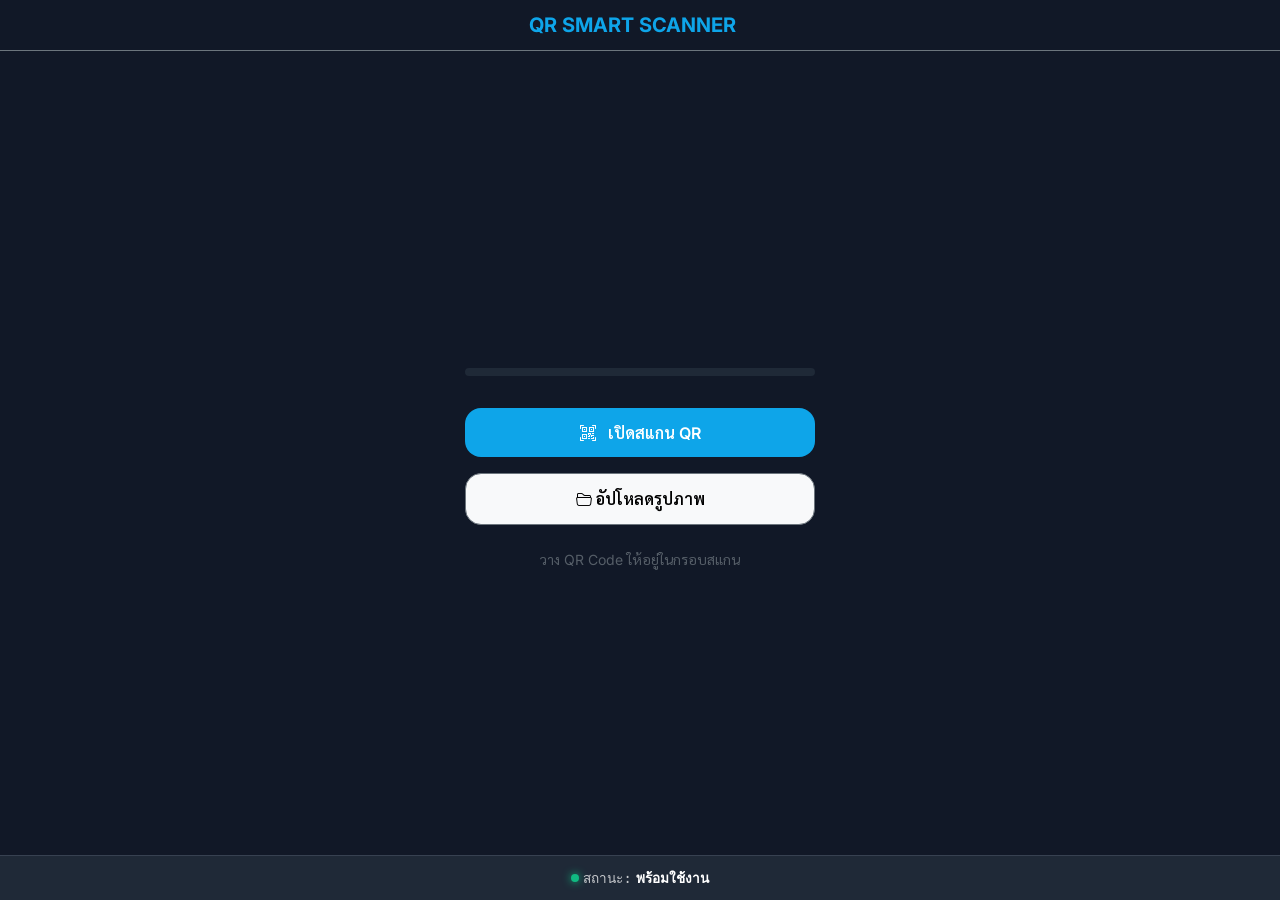
==== index.html @ f6869307 "Move-file" ====
<!DOCTYPE html>
<html lang="th">

<head>
    <meta charset="UTF-8">
    <meta name="viewport" content="width=device-width, initial-scale=1.0, maximum-scale=1.0, user-scalable=no">
    <title>QR SMART Scanner</title>

    <link href="https://cdn.jsdelivr.net/npm/bootstrap@5.3.0/dist/css/bootstrap.min.css" rel="stylesheet">
    <link rel="stylesheet" href="https://cdn.jsdelivr.net/npm/bootstrap-icons@1.11.3/font/bootstrap-icons.min.css">
    <script src="https://cdn.jsdelivr.net/npm/bootstrap@5.3.0/dist/js/bootstrap.bundle.min.js"></script>
    <script src="https://cdn.jsdelivr.net/npm/sweetalert2@11"></script>
    <link href="https://fonts.googleapis.com/css2?family=Inter:wght@400;600&family=Sarabun:wght@400;500&display=swap"
        rel="stylesheet">
    <script src="https://unpkg.com/html5-qrcode"></script>
    <link rel="icon" href="../static/images/qrcode.svg" type="image/svg+xml">
    <link rel="stylesheet" href="../static/css/index.css">
</head>

<body>
    <nav class="navbar border-bottom border-secondary">
        <div class="container justify-content-center">
            <span class="navbar-brand mb-0 h1 text-success fw-bold">QR SMART SCANNER</span>
        </div>
    </nav>

    <main class="container flex-grow-1 d-flex flex-column align-items-center justify-content-center">

        <div class="scanner-wrapper">
            <div id="laser" class="laser-line"></div>
            <div id="reader"></div>

            <div class="scan-frame">
                <div class="corner top-left"></div>
                <div class="corner top-right"></div>
                <div class="corner bottom-left"></div>
                <div class="corner bottom-right"></div>
            </div>

            <div id="preview-container" class="preview-container d-none">
                <img id="preview-image" src="" alt="Uploaded QR">
                <button id="btn-close-preview" class="btn-close-preview">✖</button>
            </div>
        </div>

        <div class="w-100" style="max-width: 350px;">
            <div class="d-grid gap-3">
                <button id="btn-toggle" onclick="toggleCamera()" class="btn btn-custom btn-scan-start">
                    <i class="bi bi-qr-code-scan me-2"></i> <span id="btn-text">เปิดสแกน QR</span>
                </button>

                <button onclick="document.getElementById('file-input').click()"
                    class="btn btn-custom btn-light border-secondary">
                    <i class="bi bi-folder2-open"></i> อัปโหลดรูปภาพ
                </button>
                <input type="file" id="file-input" accept="image/*" class="hidden d-none">
            </div>

            <div id="info" class="text-center mt-4 text-secondary small">
                <p class="mb-0 opacity-75">วาง QR Code ให้อยู่ในกรอบสแกน</p>
            </div>
        </div>

    </main>

    <footer class="log-panel">
        <div class="container d-flex align-items-center justify-content-center"
            style="color: #fff; font-size: 0.85rem;">
            <span id="status-dot" class="status-dot-active me-1 mt-0"></span>
            <span class="opacity-75">สถานะ:</span>
            <span id="status-log" class="ms-1 fw-bold">พร้อมใช้งาน</span>
        </div>
    </footer>

    <script src="../static/js/index.js"></script>
</body>

</html>
---- static/css/index.css ----
:root {
    --primary-blue: #0ea5e9;
    --glow-blue: rgba(14, 165, 233, 0.6);
    --dark-bg: #111827;
}

body {
    font-family: 'Inter', 'Sarabun', sans-serif;
    background-color: var(--dark-bg);
    color: white;
    min-height: 100vh;
    display: flex;
    flex-direction: column;
}

.scanner-wrapper {
    position: relative;
    width: 100%;
    max-width: 350px;
    margin: 2rem auto;
    border-radius: 2rem;
    overflow: hidden;
    border: 4px solid #1f2937;
    box-shadow: 0 25px 50px -12px rgba(0, 0, 0, 0.5);
}

#reader {
    border: none !important;
    background: black;
}

#reader__dashboard {
    display: none !important;
}

.laser-line {
    position: absolute;
    left: 15%;
    width: 70%;
    height: 3px;
    background-color: var(--primary-blue);
    box-shadow: 0 0 15px var(--primary-blue);
    z-index: 10;
    display: none;
    animation: moveLaser 2.5s infinite linear;
}

@keyframes moveLaser {

    0%,
    100% {
        top: 10%;
    }

    50% {
        top: 90%;
    }
}

.btn-custom {
    border-radius: 1rem;
    padding: 0.8rem 1.5rem;
    font-weight: 600;
    transition: all 0.2s;
}

.btn-scan-start {
    background-color: var(--primary-blue);
    color: white;
    border: none;
}

.btn-scan-start:hover {
    background-color: #0284c7;
    color: white;
}

.btn-scan-stop {
    background-color: #ef4444;
    color: white;
    border: none;
}

.btn-scan-stop:hover {
    background-color: #bd1e1e;
    color: white;
}

.log-panel {
    background: #1f2937;
    color: #fff;
    font-family: monospace;
    font-size: 0.75rem;
    padding: 0.75rem;
    border-top: 1px solid #374151;
}

.text-success {
    color: var(--primary-blue) !important;
}

.scan-frame {
    position: absolute;
    top: 50%;
    left: 50%;
    transform: translate(-50%, -50%);
    width: 250px;
    height: 250px;
    z-index: 11;
    pointer-events: none;
}

.corner {
    position: absolute;
    width: 30px;
    height: 30px;
    border: 4px solid var(--primary-blue);
    filter: drop-shadow(0 0 5px var(--primary-blue));
}

.top-left {
    top: 0;
    left: 0;
    border-right: none;
    border-bottom: none;
    border-top-left-radius: 12px;
}

.top-right {
    top: 0;
    right: 0;
    border-left: none;
    border-bottom: none;
    border-top-right-radius: 12px;
}

.bottom-left {
    bottom: 0;
    left: 0;
    border-right: none;
    border-top: none;
    border-bottom-left-radius: 12px;
}

.bottom-right {
    bottom: 0;
    right: 0;
    border-left: none;
    border-top: none;
    border-bottom-right-radius: 12px;
}

.preview-container {
    position: absolute;
    top: 0;
    left: 0;
    width: 100%;
    height: 100%;
    background-color: rgba(0, 0, 0, 0.9);
    z-index: 20;
    display: flex;
    align-items: center;
    justify-content: center;
}

#preview-image {
    max-width: 90%;
    max-height: 90%;
    object-fit: contain;
    border-radius: 12px;
    box-shadow: 0 10px 25px rgba(0, 0, 0, 0.5);
}

.btn-close-preview {
    position: absolute;
    top: 15px;
    right: 15px;
    background-color: rgba(239, 68, 68, 0.9);
    color: white;
    border: none;
    border-radius: 50%;
    width: 35px;
    height: 35px;
    font-size: 16px;
    display: flex;
    align-items: center;
    justify-content: center;
    cursor: pointer;
    box-shadow: 0 4px 6px rgba(0, 0, 0, 0.3);
    transition: all 0.2s;
}

.btn-close-preview:hover {
    background-color: #dc2626;
    transform: scale(1.1);
}

@keyframes pulse {
    0% {
        opacity: 1;
        transform: scale(1);
    }

    50% {
        opacity: 0.7;
        transform: scale(1.05);
    }

    100% {
        opacity: 1;
        transform: scale(1);
    }
}

.status-dot-standby,
.status-dot-active {
    width: 8px;
    height: 8px;
    border-radius: 50%;
    display: inline-block;
    transition: all 0.3s ease;
}

.status-dot-standby {
    background-color: #f59e0b;
    box-shadow: 0 0 5px #f59e0b;
    animation: status-pulse 1.5s infinite;
}

.status-dot-active {
    background-color: #10b981;
    box-shadow: 0 0 8px #10b981;
    animation: status-pulse 1.5s infinite;
}

.status-dot-ready {
    width: 8px;
    height: 8px;
    border-radius: 50%;
    display: inline-block;
    background-color: #10b981;
    box-shadow: 0 0 5px #10b981;
}

@keyframes status-pulse {
    0% {
        transform: scale(0.95);
        box-shadow: 0 0 0 0 rgba(16, 185, 129, 0.7);
    }

    70% {
        transform: scale(1);
        box-shadow: 0 0 0 6px rgba(16, 185, 129, 0);
    }

    100% {
        transform: scale(0.95);
        box-shadow: 0 0 0 0 rgba(16, 185, 129, 0);
    }
}
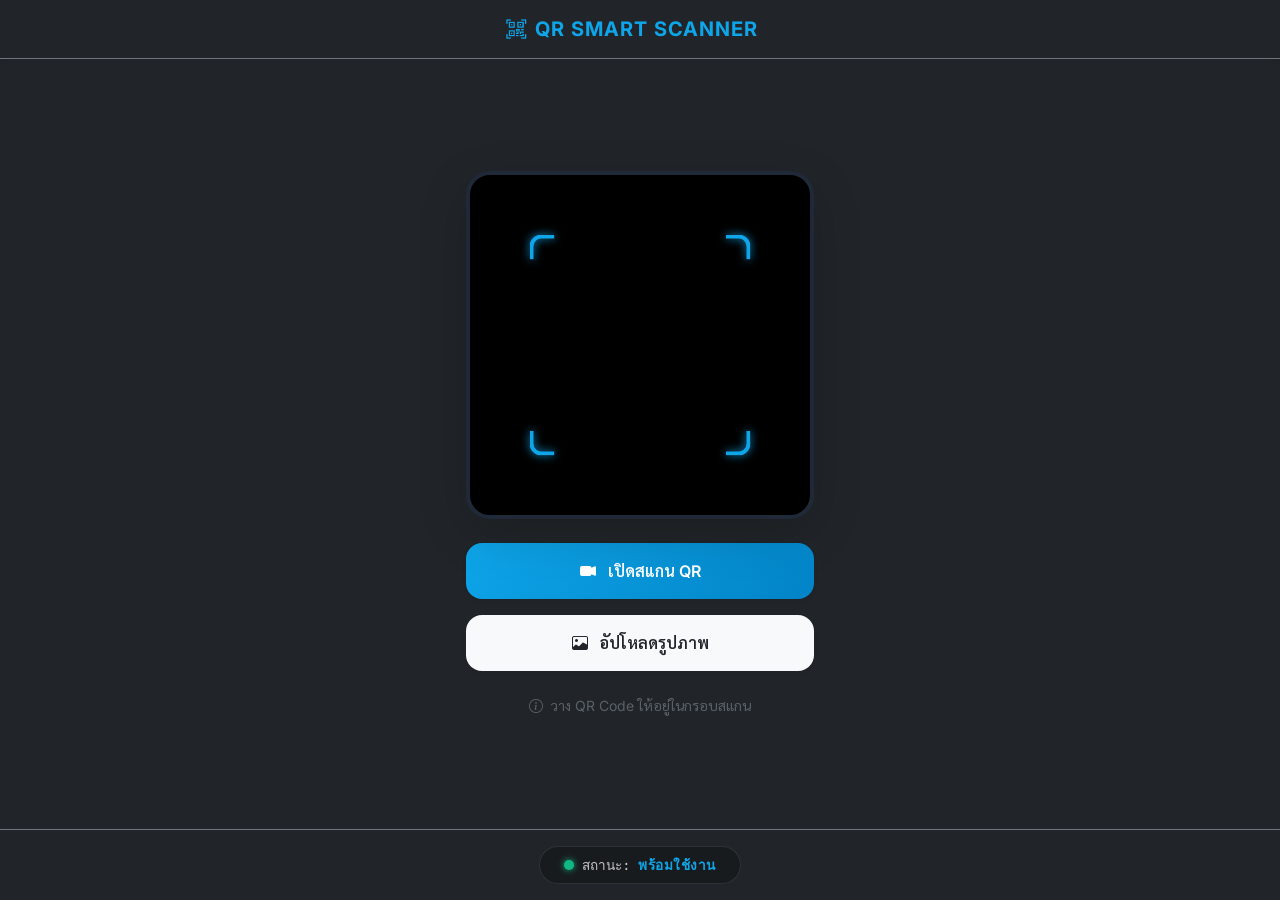
==== commit 2bba94bc: "Fix-all-project" ====
--- a/index.html
+++ b/index.html
@@ -17,58 +17,73 @@
     <link rel="stylesheet" href="../static/css/index.css">
 </head>
 
-<body>
-    <nav class="navbar border-bottom border-secondary">
-        <div class="container justify-content-center">
-            <span class="navbar-brand mb-0 h1 text-success fw-bold">QR SMART SCANNER</span>
+<body class="d-flex flex-column min-vh-100 bg-dark text-light">
+
+    <nav class="navbar border-bottom border-secondary bg-dark shadow-sm">
+        <div class="container justify-content-center py-1">
+            <span class="navbar-brand mb-0 h4 text-success fw-bold text-uppercase" style="letter-spacing: 1px;">
+                <i class="bi bi-qr-code-scan me-2"></i>QR SMART SCANNER
+            </span>
         </div>
     </nav>
 
-    <main class="container flex-grow-1 d-flex flex-column align-items-center justify-content-center">
+    <main class="container flex-grow-1 d-flex flex-column align-items-center justify-content-center py-4 py-md-5">
 
-        <div class="scanner-wrapper">
-            <div id="laser" class="laser-line"></div>
-            <div id="reader"></div>
+        <div class="row w-100 justify-content-center">
 
-            <div class="scan-frame">
-                <div class="corner top-left"></div>
-                <div class="corner top-right"></div>
-                <div class="corner bottom-left"></div>
-                <div class="corner bottom-right"></div>
-            </div>
+            <div class="col-12 col-sm-10 col-md-8 col-lg-5 col-xl-4 d-flex flex-column align-items-center">
 
-            <div id="preview-container" class="preview-container d-none">
-                <img id="preview-image" src="" alt="Uploaded QR">
-                <button id="btn-close-preview" class="btn-close-preview">✖</button>
-            </div>
-        </div>
+                <div class="scanner-wrapper w-100 mb-4 shadow-lg">
+                    <div id="laser" class="laser-line"></div>
+                    <div id="reader"></div>
 
-        <div class="w-100" style="max-width: 350px;">
-            <div class="d-grid gap-3">
-                <button id="btn-toggle" onclick="toggleCamera()" class="btn btn-custom btn-scan-start">
-                    <i class="bi bi-qr-code-scan me-2"></i> <span id="btn-text">เปิดสแกน QR</span>
-                </button>
+                    <div class="scan-frame">
+                        <div class="corner top-left"></div>
+                        <div class="corner top-right"></div>
+                        <div class="corner bottom-left"></div>
+                        <div class="corner bottom-right"></div>
+                    </div>
 
-                <button onclick="document.getElementById('file-input').click()"
-                    class="btn btn-custom btn-light border-secondary">
-                    <i class="bi bi-folder2-open"></i> อัปโหลดรูปภาพ
-                </button>
-                <input type="file" id="file-input" accept="image/*" class="hidden d-none">
-            </div>
+                    <div id="preview-container" class="preview-container d-none">
+                        <img id="preview-image" src="" alt="Uploaded QR">
+                        <button id="btn-close-preview" class="btn-close-preview" aria-label="Close Preview">✖</button>
+                    </div>
+                </div>
 
-            <div id="info" class="text-center mt-4 text-secondary small">
-                <p class="mb-0 opacity-75">วาง QR Code ให้อยู่ในกรอบสแกน</p>
+                <div class="w-100 px-3 px-sm-0">
+                    <div class="d-grid gap-3">
+                        <button id="btn-toggle" onclick="toggleCamera()"
+                            class="btn btn-custom btn-scan-start py-3 shadow-sm fs-6">
+                            <i class="bi bi-camera-video-fill me-2"></i> <span id="btn-text">เปิดสแกน QR</span>
+                        </button>
+
+                        <button onclick="document.getElementById('file-input').click()"
+                            class="btn btn-custom btn-light border-secondary py-3 shadow-sm fs-6 text-dark">
+                            <i class="bi bi-image me-2"></i> อัปโหลดรูปภาพ
+                        </button>
+                        <input type="file" id="file-input" accept="image/*" class="d-none">
+                    </div>
+
+                    <div id="info" class="text-center mt-4 text-secondary small">
+                        <p class="mb-0 opacity-75"><i class="bi bi-info-circle me-1"></i> วาง QR Code ให้อยู่ในกรอบสแกน
+                        </p>
+                    </div>
+                </div>
+
             </div>
         </div>
 
     </main>
 
-    <footer class="log-panel">
-        <div class="container d-flex align-items-center justify-content-center"
-            style="color: #fff; font-size: 0.85rem;">
-            <span id="status-dot" class="status-dot-active me-1 mt-0"></span>
-            <span class="opacity-75">สถานะ:</span>
-            <span id="status-log" class="ms-1 fw-bold">พร้อมใช้งาน</span>
+    <footer class="log-panel py-3 mt-auto bg-dark border-top border-secondary">
+        <div class="container d-flex align-items-center justify-content-center text-white" style="font-size: 0.85rem;">
+            <div
+                class="bg-black bg-opacity-25 px-4 py-2 rounded-pill d-flex align-items-center border border-secondary border-opacity-25">
+                <span id="status-dot" class="status-dot-ready me-2 mt-0"></span>
+                <span class="opacity-75">สถานะ:</span>
+                <span id="status-log" class="ms-2 fw-bold text-success text-uppercase"
+                    style="letter-spacing: 0.5px;">พร้อมใช้งาน</span>
+            </div>
         </div>
     </footer>
 
--- a/static/css/index.css
+++ b/static/css/index.css
@@ -1,102 +1,94 @@
+/* =========================================
+   QR SMART SCANNER - MAIN CSS
+   ========================================= */
+
 :root {
+    /* Color Palette */
     --primary-blue: #0ea5e9;
+    --primary-blue-hover: #0284c7;
+    --danger-red: #ef4444;
+    --danger-red-hover: #dc2626;
+    --success-green: #10b981;
+    --warning-yellow: #f59e0b;
+    --dark-bg: #111827;
+    --border-gray: #1f2937;
+
+    /* Glow Effects */
     --glow-blue: rgba(14, 165, 233, 0.6);
-    --dark-bg: #111827;
+    --glow-green: rgba(16, 185, 129, 0.6);
 }
 
 body {
     font-family: 'Inter', 'Sarabun', sans-serif;
     background-color: var(--dark-bg);
     color: white;
-    min-height: 100vh;
-    display: flex;
-    flex-direction: column;
-}
-
+    /* การจัดการ Layout หลักถูกย้ายไปใช้ class ของ Bootstrap (d-flex, min-vh-100) ใน HTML แล้ว */
+}
+
+/* -----------------------------------------
+   1. Scanner Core (กล่องสแกนเนอร์)
+   ----------------------------------------- */
 .scanner-wrapper {
     position: relative;
     width: 100%;
-    max-width: 350px;
-    margin: 2rem auto;
-    border-radius: 2rem;
+    /* ไม่ฟิกซ์ px แล้ว ปล่อยให้ Bootstrap Grid คุมขนาด แต่ใส่ max-width กันเหนียวไว้ */
+    max-width: 450px;
+    margin: 0 auto;
+    border-radius: 1.5rem;
     overflow: hidden;
-    border: 4px solid #1f2937;
-    box-shadow: 0 25px 50px -12px rgba(0, 0, 0, 0.5);
+    background: #000;
+    border: 4px solid var(--border-gray);
+    box-shadow: 0 20px 25px -5px rgba(0, 0, 0, 0.5), 0 10px 10px -5px rgba(0, 0, 0, 0.2);
+    /* หัวใจสำคัญ: บังคับให้กล่องเป็นสี่เหลี่ยมจัตุรัสเสมอในทุกหน้าจอ */
+    aspect-ratio: 1 / 1;
 }
 
 #reader {
+    width: 100% !important;
+    height: 100% !important;
     border: none !important;
-    background: black;
+}
+
+/* บังคับให้ภาพจากกล้องขยายเต็มกรอบจัตุรัส ไม่ให้ภาพเบี้ยวหรือยืด */
+#reader video {
+    width: 100% !important;
+    height: 100% !important;
+    object-fit: cover !important;
 }
 
 #reader__dashboard {
     display: none !important;
 }
 
+/* -----------------------------------------
+   2. Scanner UI (เลเซอร์ และ กรอบสแกน)
+   ----------------------------------------- */
 .laser-line {
     position: absolute;
-    left: 15%;
-    width: 70%;
-    height: 3px;
+    left: 10%;
+    width: 80%;
+    /* ยืดหยุ่นตามขนาดกล่อง */
+    height: 2px;
     background-color: var(--primary-blue);
-    box-shadow: 0 0 15px var(--primary-blue);
+    box-shadow: 0 0 12px var(--primary-blue), 0 0 4px white;
     z-index: 10;
     display: none;
-    animation: moveLaser 2.5s infinite linear;
+    animation: moveLaser 2.5s infinite ease-in-out;
+    /* เปลี่ยนเป็น ease-in-out ให้ดูสมูทขึ้น */
 }
 
 @keyframes moveLaser {
 
     0%,
     100% {
-        top: 10%;
+        top: 15%;
+        opacity: 0.2;
     }
 
     50% {
-        top: 90%;
-    }
-}
-
-.btn-custom {
-    border-radius: 1rem;
-    padding: 0.8rem 1.5rem;
-    font-weight: 600;
-    transition: all 0.2s;
-}
-
-.btn-scan-start {
-    background-color: var(--primary-blue);
-    color: white;
-    border: none;
-}
-
-.btn-scan-start:hover {
-    background-color: #0284c7;
-    color: white;
-}
-
-.btn-scan-stop {
-    background-color: #ef4444;
-    color: white;
-    border: none;
-}
-
-.btn-scan-stop:hover {
-    background-color: #bd1e1e;
-    color: white;
-}
-
-.log-panel {
-    background: #1f2937;
-    color: #fff;
-    font-family: monospace;
-    font-size: 0.75rem;
-    padding: 0.75rem;
-    border-top: 1px solid #374151;
-}
-
-.text-success {
-    color: var(--primary-blue) !important;
+        top: 85%;
+        opacity: 1;
+    }
 }
 
 .scan-frame {
@@ -104,18 +96,20 @@
     top: 50%;
     left: 50%;
     transform: translate(-50%, -50%);
-    width: 250px;
-    height: 250px;
+    /* เปลี่ยนจาก 250px เป็น % เพื่อให้ย่อขยายตามจอมือถือ */
+    width: 65%;
+    height: 65%;
     z-index: 11;
     pointer-events: none;
 }
 
 .corner {
     position: absolute;
-    width: 30px;
-    height: 30px;
+    width: 25px;
+    /* ลดขนาดลงนิดนึงให้ดูพรีเมียม */
+    height: 25px;
     border: 4px solid var(--primary-blue);
-    filter: drop-shadow(0 0 5px var(--primary-blue));
+    filter: drop-shadow(0 0 4px var(--primary-blue));
 }
 
 .top-left {
@@ -150,13 +144,45 @@
     border-bottom-right-radius: 12px;
 }
 
+/* -----------------------------------------
+   3. Buttons & Interactions (ปุ่มกด)
+   ----------------------------------------- */
+.btn-custom {
+    border-radius: 1rem;
+    padding: 0.8rem 1.5rem;
+    font-weight: 600;
+    transition: all 0.3s cubic-bezier(0.4, 0, 0.2, 1);
+    border: none;
+}
+
+/* เพิ่ม Effect เวลากดปุ่มให้ยุบลงนิดนึง (เหมือนแอปจริง) */
+.btn-custom:active {
+    transform: scale(0.96);
+}
+
+.btn-scan-start {
+    /* ไล่สี Gradient ให้ดู Modern */
+    background: linear-gradient(135deg, var(--primary-blue) 0%, var(--primary-blue-hover) 100%);
+    color: white;
+}
+
+.btn-scan-stop {
+    background: linear-gradient(135deg, var(--danger-red) 0%, var(--danger-red-hover) 100%);
+    color: white;
+}
+
+/* -----------------------------------------
+   4. Image Preview (พรีวิวรูปภาพ)
+   ----------------------------------------- */
 .preview-container {
     position: absolute;
     top: 0;
     left: 0;
     width: 100%;
     height: 100%;
-    background-color: rgba(0, 0, 0, 0.9);
+    background-color: rgba(0, 0, 0, 0.7);
+    backdrop-filter: blur(6px);
+    /* เพิ่มลูกเล่น Glassmorphism (เบลอพื้นหลัง) */
     z-index: 20;
     display: flex;
     align-items: center;
@@ -164,11 +190,11 @@
 }
 
 #preview-image {
-    max-width: 90%;
-    max-height: 90%;
+    max-width: 85%;
+    max-height: 85%;
     object-fit: contain;
     border-radius: 12px;
-    box-shadow: 0 10px 25px rgba(0, 0, 0, 0.5);
+    box-shadow: 0 10px 25px rgba(0, 0, 0, 0.8);
 }
 
 .btn-close-preview {
@@ -179,20 +205,81 @@
     color: white;
     border: none;
     border-radius: 50%;
-    width: 35px;
-    height: 35px;
-    font-size: 16px;
+    width: 36px;
+    height: 36px;
+    font-size: 18px;
     display: flex;
     align-items: center;
     justify-content: center;
     cursor: pointer;
     box-shadow: 0 4px 6px rgba(0, 0, 0, 0.3);
     transition: all 0.2s;
+    z-index: 21;
 }
 
 .btn-close-preview:hover {
-    background-color: #dc2626;
-    transform: scale(1.1);
+    background-color: var(--danger-red-hover);
+    transform: scale(1.1) rotate(90deg);
+    /* เพิ่มลูกเล่นหมุนตอนโฮเวอร์ */
+}
+
+/* -----------------------------------------
+   5. Status Indicators & Footer (ไฟสถานะ)
+   ----------------------------------------- */
+.log-panel {
+    /* ลดความซ้ำซ้อน เพราะ HTML ใช้คลาส bg-dark แล้ว */
+    font-family: monospace;
+}
+
+.text-success {
+    color: var(--primary-blue) !important;
+}
+
+/* ปรับขนาดไฟสถานะให้ชัดเจนขึ้น */
+.status-dot-standby,
+.status-dot-active,
+.status-dot-ready {
+    width: 10px;
+    height: 10px;
+    border-radius: 50%;
+    display: inline-block;
+    transition: all 0.3s ease;
+}
+
+.status-dot-ready {
+    background-color: var(--success-green);
+    box-shadow: 0 0 6px var(--success-green);
+}
+
+.status-dot-standby {
+    background-color: var(--warning-yellow);
+    box-shadow: 0 0 6px var(--warning-yellow);
+}
+
+.status-dot-active {
+    background-color: var(--success-green);
+    box-shadow: 0 0 10px var(--success-green);
+    animation: status-pulse 1.5s infinite;
+}
+
+@keyframes status-pulse {
+    0% {
+        transform: scale(0.9);
+        opacity: 1;
+        box-shadow: 0 0 0 0 var(--glow-green);
+    }
+
+    70% {
+        transform: scale(1.3);
+        opacity: 0;
+        box-shadow: 0 0 0 8px rgba(16, 185, 129, 0);
+    }
+
+    100% {
+        transform: scale(0.9);
+        opacity: 0;
+        box-shadow: 0 0 0 0 rgba(16, 185, 129, 0);
+    }
 }
 
 @keyframes pulse {
@@ -203,58 +290,11 @@
 
     50% {
         opacity: 0.7;
-        transform: scale(1.05);
+        transform: scale(1.02);
     }
 
     100% {
         opacity: 1;
         transform: scale(1);
     }
-}
-
-.status-dot-standby,
-.status-dot-active {
-    width: 8px;
-    height: 8px;
-    border-radius: 50%;
-    display: inline-block;
-    transition: all 0.3s ease;
-}
-
-.status-dot-standby {
-    background-color: #f59e0b;
-    box-shadow: 0 0 5px #f59e0b;
-    animation: status-pulse 1.5s infinite;
-}
-
-.status-dot-active {
-    background-color: #10b981;
-    box-shadow: 0 0 8px #10b981;
-    animation: status-pulse 1.5s infinite;
-}
-
-.status-dot-ready {
-    width: 8px;
-    height: 8px;
-    border-radius: 50%;
-    display: inline-block;
-    background-color: #10b981;
-    box-shadow: 0 0 5px #10b981;
-}
-
-@keyframes status-pulse {
-    0% {
-        transform: scale(0.95);
-        box-shadow: 0 0 0 0 rgba(16, 185, 129, 0.7);
-    }
-
-    70% {
-        transform: scale(1);
-        box-shadow: 0 0 0 6px rgba(16, 185, 129, 0);
-    }
-
-    100% {
-        transform: scale(0.95);
-        box-shadow: 0 0 0 0 rgba(16, 185, 129, 0);
-    }
 }
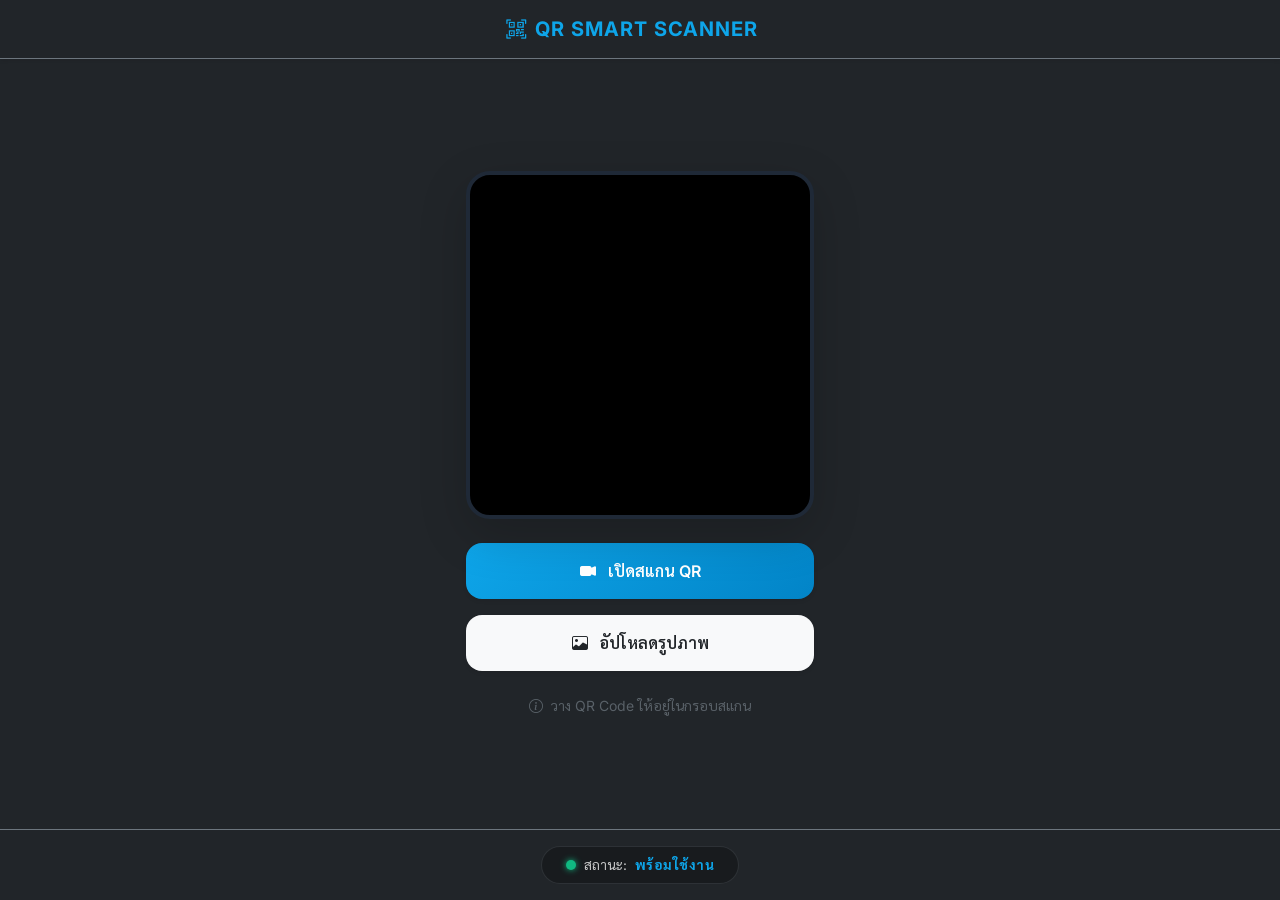
==== commit ea8f28bd: "Fix-system-file" ====
--- a/index.html
+++ b/index.html
@@ -37,12 +37,12 @@
                     <div id="laser" class="laser-line"></div>
                     <div id="reader"></div>
 
-                    <div class="scan-frame">
+                    <!-- <div class="scan-frame">
                         <div class="corner top-left"></div>
                         <div class="corner top-right"></div>
                         <div class="corner bottom-left"></div>
                         <div class="corner bottom-right"></div>
-                    </div>
+                    </div> -->
 
                     <div id="preview-container" class="preview-container d-none">
                         <img id="preview-image" src="" alt="Uploaded QR">
--- a/static/css/index.css
+++ b/static/css/index.css
@@ -1,9 +1,8 @@
-/* =========================================
-   QR SMART SCANNER - MAIN CSS
-   ========================================= */
+/* 
+QR SMART SCANNER 
+*/
 
 :root {
-    /* Color Palette */
     --primary-blue: #0ea5e9;
     --primary-blue-hover: #0284c7;
     --danger-red: #ef4444;
@@ -13,7 +12,6 @@
     --dark-bg: #111827;
     --border-gray: #1f2937;
 
-    /* Glow Effects */
     --glow-blue: rgba(14, 165, 233, 0.6);
     --glow-green: rgba(16, 185, 129, 0.6);
 }
@@ -22,16 +20,12 @@
     font-family: 'Inter', 'Sarabun', sans-serif;
     background-color: var(--dark-bg);
     color: white;
-    /* การจัดการ Layout หลักถูกย้ายไปใช้ class ของ Bootstrap (d-flex, min-vh-100) ใน HTML แล้ว */
-}
-
-/* -----------------------------------------
-   1. Scanner Core (กล่องสแกนเนอร์)
-   ----------------------------------------- */
+}
+
+/* 1. Scanner Core (กล่องสแกนเนอร์) */
 .scanner-wrapper {
     position: relative;
     width: 100%;
-    /* ไม่ฟิกซ์ px แล้ว ปล่อยให้ Bootstrap Grid คุมขนาด แต่ใส่ max-width กันเหนียวไว้ */
     max-width: 450px;
     margin: 0 auto;
     border-radius: 1.5rem;
@@ -39,7 +33,6 @@
     background: #000;
     border: 4px solid var(--border-gray);
     box-shadow: 0 20px 25px -5px rgba(0, 0, 0, 0.5), 0 10px 10px -5px rgba(0, 0, 0, 0.2);
-    /* หัวใจสำคัญ: บังคับให้กล่องเป็นสี่เหลี่ยมจัตุรัสเสมอในทุกหน้าจอ */
     aspect-ratio: 1 / 1;
 }
 
@@ -49,7 +42,6 @@
     border: none !important;
 }
 
-/* บังคับให้ภาพจากกล้องขยายเต็มกรอบจัตุรัส ไม่ให้ภาพเบี้ยวหรือยืด */
 #reader video {
     width: 100% !important;
     height: 100% !important;
@@ -60,21 +52,19 @@
     display: none !important;
 }
 
-/* -----------------------------------------
-   2. Scanner UI (เลเซอร์ และ กรอบสแกน)
-   ----------------------------------------- */
+/* 
+2. Scanner UI (เลเซอร์ และ กรอบสแกน)
+*/
 .laser-line {
     position: absolute;
-    left: 10%;
-    width: 80%;
-    /* ยืดหยุ่นตามขนาดกล่อง */
+    left: 19%;
+    width: 63%;
     height: 2px;
     background-color: var(--primary-blue);
     box-shadow: 0 0 12px var(--primary-blue), 0 0 4px white;
     z-index: 10;
     display: none;
     animation: moveLaser 2.5s infinite ease-in-out;
-    /* เปลี่ยนเป็น ease-in-out ให้ดูสมูทขึ้น */
 }
 
 @keyframes moveLaser {
@@ -96,7 +86,6 @@
     top: 50%;
     left: 50%;
     transform: translate(-50%, -50%);
-    /* เปลี่ยนจาก 250px เป็น % เพื่อให้ย่อขยายตามจอมือถือ */
     width: 65%;
     height: 65%;
     z-index: 11;
@@ -106,7 +95,6 @@
 .corner {
     position: absolute;
     width: 25px;
-    /* ลดขนาดลงนิดนึงให้ดูพรีเมียม */
     height: 25px;
     border: 4px solid var(--primary-blue);
     filter: drop-shadow(0 0 4px var(--primary-blue));
@@ -144,9 +132,9 @@
     border-bottom-right-radius: 12px;
 }
 
-/* -----------------------------------------
-   3. Buttons & Interactions (ปุ่มกด)
-   ----------------------------------------- */
+/*
+3. Buttons & Interactions (ปุ่มกด)
+*/
 .btn-custom {
     border-radius: 1rem;
     padding: 0.8rem 1.5rem;
@@ -155,13 +143,11 @@
     border: none;
 }
 
-/* เพิ่ม Effect เวลากดปุ่มให้ยุบลงนิดนึง (เหมือนแอปจริง) */
 .btn-custom:active {
     transform: scale(0.96);
 }
 
 .btn-scan-start {
-    /* ไล่สี Gradient ให้ดู Modern */
     background: linear-gradient(135deg, var(--primary-blue) 0%, var(--primary-blue-hover) 100%);
     color: white;
 }
@@ -171,9 +157,9 @@
     color: white;
 }
 
-/* -----------------------------------------
-   4. Image Preview (พรีวิวรูปภาพ)
-   ----------------------------------------- */
+/*
+4. Image Preview (พรีวิวรูปภาพ)
+*/
 .preview-container {
     position: absolute;
     top: 0;
@@ -182,7 +168,6 @@
     height: 100%;
     background-color: rgba(0, 0, 0, 0.7);
     backdrop-filter: blur(6px);
-    /* เพิ่มลูกเล่น Glassmorphism (เบลอพื้นหลัง) */
     z-index: 20;
     display: flex;
     align-items: center;
@@ -220,22 +205,19 @@
 .btn-close-preview:hover {
     background-color: var(--danger-red-hover);
     transform: scale(1.1) rotate(90deg);
-    /* เพิ่มลูกเล่นหมุนตอนโฮเวอร์ */
-}
-
-/* -----------------------------------------
-   5. Status Indicators & Footer (ไฟสถานะ)
-   ----------------------------------------- */
+}
+
+/*
+5. Status Indicators & Footer (ไฟสถานะ)
+*/
 .log-panel {
-    /* ลดความซ้ำซ้อน เพราะ HTML ใช้คลาส bg-dark แล้ว */
-    font-family: monospace;
+    font-family: 'Inter', 'Sarabun', sans-serif;
 }
 
 .text-success {
     color: var(--primary-blue) !important;
 }
 
-/* ปรับขนาดไฟสถานะให้ชัดเจนขึ้น */
 .status-dot-standby,
 .status-dot-active,
 .status-dot-ready {
